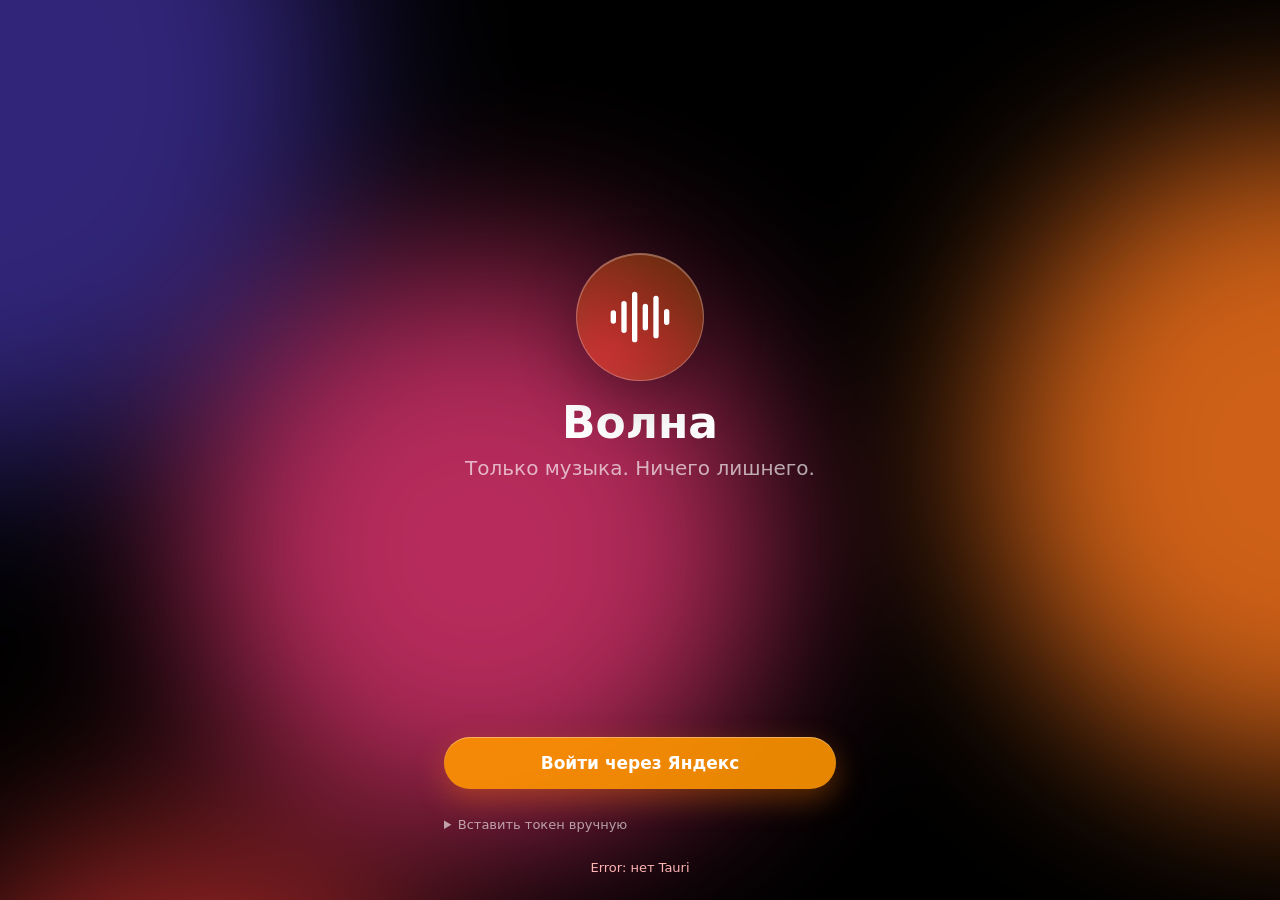
==== ui/index.html @ 3034c4b0 "feat: wave settings with drums and activity waves Port of WaveSettingsView: the smoke visualizer glo" ====
<!doctype html>
<html lang="ru">
<head>
  <meta charset="utf-8" />
  <meta name="viewport" content="width=device-width, initial-scale=1" />
  <title>Волна</title>
  <link rel="stylesheet" href="css/app.css" />
</head>
<body>
  <script src="visualizer.js"></script>
  <script src="js/core.js"></script>
  <script src="js/player.js"></script>
  <script src="js/components.js"></script>
  <script src="js/nowplaying.js"></script>
  <script src="js/wave.js"></script>
  <script src="js/library.js"></script>
  <script src="js/feed.js"></script>
  <script src="js/wavesettings.js"></script>
  <script src="js/search.js"></script>
  <script src="js/app.js"></script>
</body>
</html>
---- ui/css/app.css ----
/* Волна: terminal look, one acid accent (or the cover's colour), Dela Gothic One for display. */

@font-face {
  font-family: "Dela Gothic One";
  src: url("../fonts/DelaGothicOne-Regular.ttf") format("truetype");
  font-display: block;
}

/* Registered so the accent fades between covers instead of jumping. */
@property --acid {
  syntax: "<color>";
  inherits: true;
  initial-value: rgb(198, 255, 0);
}

:root {
  --ink: #050506;
  --acid: rgb(198, 255, 0);
  --acid-rgb: 198, 255, 0;
  --acid-glow: rgba(var(--acid-rgb), 0.45);
  --bad: rgb(255, 115, 115);
  --fg: #fff;
  --dim: rgba(255, 255, 255, 0.55);
  --faint: rgba(255, 255, 255, 0.35);
  --line: rgba(255, 255, 255, 0.08);
  --mono: ui-monospace, "Cascadia Mono", "Cascadia Code", Consolas, monospace;
  --sans: "Segoe UI Variable Text", "Segoe UI", system-ui, sans-serif;
  --display: "Dela Gothic One", var(--sans);
  --sheet-radius: 28px;
  transition: --acid 0.6s ease-in-out;
  color-scheme: dark;
}

* { box-sizing: border-box; -webkit-tap-highlight-color: transparent; }

html, body {
  margin: 0;
  height: 100%;
  overflow: hidden;
  background: var(--ink);
  color: var(--fg);
  font-family: var(--sans);
  -webkit-font-smoothing: antialiased;
  user-select: none;
}

button {
  font: inherit;
  color: inherit;
  background: none;
  border: 0;
  padding: 0;
  cursor: pointer;
}
button:disabled { cursor: default; }
button:focus-visible, input:focus-visible { outline: 2px solid var(--acid); outline-offset: 2px; }
input { font: inherit; color: inherit; }

/* Like on the phone: content scrolls without a visible bar. */
.page-scroll, .np-scroll, .sheet-body { scrollbar-width: none; }
.page-scroll::-webkit-scrollbar, .np-scroll::-webkit-scrollbar, .sheet-body::-webkit-scrollbar { display: none; }
::-webkit-scrollbar { width: 8px; height: 8px; }
::-webkit-scrollbar-thumb { background: rgba(255, 255, 255, 0.12); border-radius: 4px; }
::-webkit-scrollbar-track { background: transparent; }

.icon { display: inline-flex; width: 1.15em; height: 1.15em; flex: none; }
.icon svg { width: 100%; height: 100%; }
.glyph { display: inline-flex; line-height: 0; }
.acid { color: var(--acid); }
.bad { color: var(--bad); }
.dim { color: var(--dim); }
[hidden] { display: none !important; }

/* Liquid-glass floating chrome: tab bar, mini player, toolbar buttons, menus. */
.glass {
  background: rgba(28, 28, 32, 0.62);
  backdrop-filter: blur(24px) saturate(170%);
  -webkit-backdrop-filter: blur(24px) saturate(170%);
  border: 1px solid rgba(255, 255, 255, 0.12);
  box-shadow: 0 12px 40px rgba(0, 0, 0, 0.45), inset 0 1px 0 rgba(255, 255, 255, 0.1);
}

/* ---------- covers ---------- */
.cover {
  position: relative;
  aspect-ratio: 1;
  background: rgba(255, 255, 255, 0.06);
  border-radius: 3px;
  overflow: hidden;
  flex: none;
}
.cover img {
  position: absolute;
  inset: 0;
  width: 100%;
  height: 100%;
  object-fit: cover;
  opacity: 0;
  transition: opacity 0.3s ease;
}
.cover.loaded img { opacity: 1; }
.cover-ph {
  position: absolute;
  inset: 0;
  display: grid;
  place-items: center;
  font: 700 11px var(--mono);
  color: rgba(255, 255, 255, 0.3);
}
.cover.round { border-radius: 50%; }

.spinner {
  width: 22px;
  height: 22px;
  border-radius: 50%;
  border: 2.5px solid rgba(255, 255, 255, 0.2);
  border-top-color: var(--acid);
  animation: spin 0.8s linear infinite;
  display: inline-block;
}
.spinner.dark { border-color: rgba(5, 5, 6, 0.25); border-top-color: var(--ink); }
.spinner.small { width: 14px; height: 14px; border-width: 2px; }
@keyframes spin { to { transform: rotate(360deg); } }
.loading { display: grid; place-items: center; padding: 60px 0; }

.spectrum {
  font: 700 13px var(--mono);
  color: var(--acid);
  letter-spacing: 1.5px;
  white-space: pre;
}

/* ---------- root, tabs, pages ---------- */
.root {
  position: fixed;
  inset: 0;
  overflow: hidden;
  transform-origin: 50% 0;
  transition: transform var(--sheet-ms) var(--sheet), filter var(--sheet-ms) var(--sheet), border-radius var(--sheet-ms) var(--sheet);
}
.tab {
  position: absolute;
  inset: 0;
  visibility: hidden;
  opacity: 0;
  transition: opacity 0.18s ease, visibility 0s 0.18s;
}
.tab.on { visibility: visible; opacity: 1; transition: opacity 0.18s ease; }
.stack { position: absolute; inset: 0; overflow: hidden; }

.page {
  position: absolute;
  inset: 0;
  background: var(--ink);
  transition: transform var(--sheet-ms) var(--sheet), filter var(--sheet-ms) var(--sheet);
  will-change: transform;
}
.page.entering { transform: translateX(100%); }
.page.behind { transform: translateX(-28%); filter: brightness(0.55); }
.page-scroll { position: absolute; inset: 0; overflow-y: auto; overflow-x: hidden; }
.page-bar {
  position: absolute;
  top: 0;
  left: 0;
  right: 0;
  height: 56px;
  display: flex;
  align-items: center;
  padding: 0 16px;
  z-index: 3;
  transition: background 0.25s ease, backdrop-filter 0.25s ease;
}
.page.scrolled .page-bar {
  background: rgba(5, 5, 6, 0.72);
  backdrop-filter: blur(20px);
  border-bottom: 1px solid var(--line);
}
.page-bar-title {
  position: absolute;
  left: 50%;
  transform: translateX(-50%);
  font: 600 15px var(--sans);
  opacity: 0;
  transition: opacity 0.25s ease;
  max-width: 50%;
  overflow: hidden;
  text-overflow: ellipsis;
  white-space: nowrap;
}
.page.scrolled .page-bar-title { opacity: 1; }
.back {
  display: inline-flex;
  align-items: center;
  gap: 2px;
  color: var(--acid);
  font: 500 16px var(--sans);
  height: 40px;
  padding: 0 8px 0 2px;
  border-radius: 999px;
}
.back .icon { width: 22px; height: 22px; }
.page-bar ~ .page-scroll .content, .page-scroll:has(+ .page-bar) .content { padding-top: 64px; }

.content {
  max-width: 820px;
  margin: 0 auto;
  padding: 28px 28px 190px;
}

/* ---------- dock: mini player above the tab bar ---------- */
.dock {
  position: fixed;
  left: 0;
  right: 0;
  bottom: 18px;
  display: flex;
  flex-direction: column;
  align-items: center;
  gap: 10px;
  pointer-events: none;
  z-index: 20;
  transition: transform var(--sheet-ms) var(--sheet), filter var(--sheet-ms) var(--sheet);
}
.dock > * { pointer-events: auto; }
.tabbar-row { display: flex; align-items: center; gap: 12px; }
.tabbar {
  position: relative;
  display: flex;
  height: 62px;
  padding: 5px;
  border-radius: 999px;
}
.tab-pill {
  position: absolute;
  top: 5px;
  left: 0;
  height: 50px;
  border-radius: 999px;
  background: rgba(255, 255, 255, 0.12);
  transition: transform var(--spring-ms) var(--spring), width var(--spring-ms) var(--spring), opacity 0.2s ease;
}
.tab-pill.gone { opacity: 0; }
.tab-btn {
  position: relative;
  min-width: 104px;
  height: 50px;
  padding: 0 18px;
  border-radius: 999px;
  display: flex;
  flex-direction: column;
  align-items: center;
  justify-content: center;
  gap: 2px;
  font: 600 10.5px var(--sans);
  color: rgba(255, 255, 255, 0.85);
  transition: color 0.2s ease, transform var(--snappy-ms) var(--snappy);
}
.tab-btn .icon { width: 22px; height: 22px; }
.tab-btn.on { color: var(--acid); }
.tab-btn:active, .search-tab:active { transform: scale(0.94); }
.search-tab {
  width: 62px;
  height: 62px;
  border-radius: 50%;
  display: grid;
  place-items: center;
  color: rgba(255, 255, 255, 0.85);
  transition: color 0.2s ease, transform var(--snappy-ms) var(--snappy);
}
.search-tab .icon { width: 22px; height: 22px; }
.search-tab.on { color: var(--acid); }

.accessory {
  width: min(560px, calc(100vw - 32px));
  height: 54px;
  border-radius: 999px;
  overflow: hidden;
  opacity: 0;
  transform: translateY(16px) scale(0.96);
  pointer-events: none;
  transition: opacity 0.25s ease, transform var(--spring-ms) var(--spring);
}
.dock.with-mini .accessory { opacity: 1; transform: none; pointer-events: auto; }

.mini {
  height: 100%;
  display: flex;
  align-items: center;
  gap: 10px;
  padding: 0 10px 0 12px;
  cursor: pointer;
}
.mini-cover .cover { width: 34px; height: 34px; border-radius: 6px; }
.mini-text { flex: 1; min-width: 0; }
.mini-title { font: 700 13px var(--mono); white-space: nowrap; overflow: hidden; text-overflow: ellipsis; }
.mini-artist { font: 11px var(--mono); color: var(--dim); white-space: nowrap; overflow: hidden; text-overflow: ellipsis; }
.mini-btn {
  width: 36px;
  height: 36px;
  display: grid;
  place-items: center;
  border-radius: 50%;
  transition: background 0.2s ease, transform var(--snappy-ms) var(--snappy);
}
.mini-btn:hover { background: rgba(255, 255, 255, 0.1); }
.mini-btn:active { transform: scale(0.88); }

/* ---------- sheets ---------- */
body.has-sheet .root, body.has-sheet .dock {
  transform: scale(0.94);
  filter: brightness(0.6);
}
body.has-sheet .root { border-radius: 18px; }
.sheet-backdrop {
  position: fixed;
  inset: 0;
  background: rgba(0, 0, 0, 0);
  z-index: 30;
  transition: background 0.35s ease;
}
.sheet-backdrop.on { background: rgba(0, 0, 0, 0.45); }
.sheet-panel {
  position: fixed;
  top: 14px;
  bottom: 0;
  left: 0;
  right: 0;
  margin: 0 auto;
  width: min(680px, 100vw);
  background: var(--ink);
  border-radius: var(--sheet-radius) var(--sheet-radius) 0 0;
  border: 1px solid rgba(255, 255, 255, 0.08);
  border-bottom: 0;
  box-shadow: 0 -20px 60px rgba(0, 0, 0, 0.6);
  z-index: 31;
  display: flex;
  flex-direction: column;
  overflow: hidden;
  transform-origin: top left;
}
.sheet-panel.half { top: 38vh; }
.sheet-panel.player-sheet { width: min(640px, 100vw); }
.sheet-grab {
  height: 24px;
  flex: none;
  display: grid;
  place-items: center;
  cursor: grab;
  position: relative;
  z-index: 4;
  touch-action: none;
}
.sheet-handle { width: 40px; height: 5px; border-radius: 3px; background: rgba(255, 255, 255, 0.3); }
.sheet-body { flex: 1; min-height: 0; overflow-y: auto; position: relative; }
.player-sheet .sheet-grab { position: absolute; top: 0; left: 0; right: 0; height: 30px; }
.player-sheet .sheet-body { overflow: hidden; }
.sheet-page { padding: 4px 24px 60px; }
.sheet-title { font: 600 17px var(--sans); text-align: center; margin: 2px 0 14px; }
.sheet-close {
  display: inline-flex;
  align-items: center;
  gap: 6px;
  height: 36px;
  padding: 0 14px 0 10px;
  border-radius: 999px;
  font: 500 14px var(--sans);
  background: rgba(255, 255, 255, 0.08);
  margin-bottom: 8px;
}
.sheet-close .icon { width: 16px; height: 16px; }
.sheet-page .content { padding: 8px 0 40px; }

/* ---------- menus, toast, alert ---------- */
.menu-layer { position: fixed; inset: 0; z-index: 60; }
.menu {
  position: absolute;
  min-width: 250px;
  max-width: 320px;
  padding: 6px;
  border-radius: 16px;
  background: rgba(30, 30, 34, 0.78);
  backdrop-filter: blur(30px) saturate(180%);
  border: 1px solid rgba(255, 255, 255, 0.12);
  box-shadow: 0 20px 60px rgba(0, 0, 0, 0.55);
  opacity: 0;
  transform: scale(0.88);
  transition: opacity 0.16s ease, transform var(--spring-ms) var(--spring);
}
.menu-layer.on .menu { opacity: 1; transform: none; }
.menu-item {
  width: 100%;
  min-height: 38px;
  padding: 0 12px;
  border-radius: 9px;
  display: flex;
  align-items: center;
  justify-content: space-between;
  gap: 16px;
  font: 14px var(--sans);
  text-align: left;
}
.menu-item:hover { background: rgba(255, 255, 255, 0.1); }
.menu-item .icon { width: 17px; height: 17px; opacity: 0.85; }
.menu-item.destructive { color: var(--bad); }
.menu-label { white-space: nowrap; overflow: hidden; text-overflow: ellipsis; }
.menu-sep { height: 1px; background: rgba(255, 255, 255, 0.1); margin: 5px 8px; }
.menu-header { font: 11px var(--mono); color: var(--dim); padding: 6px 12px 4px; }

.toast {
  position: fixed;
  top: 24px;
  left: 50%;
  transform: translate(-50%, -12px);
  z-index: 70;
  font: 700 12px var(--mono);
  color: var(--acid);
  background: rgba(0, 0, 0, 0.85);
  border: 1px solid var(--acid);
  border-radius: 6px;
  padding: 6px 10px;
  opacity: 0;
  pointer-events: none;
  transition: opacity 0.2s ease, transform var(--snappy-ms) var(--snappy);
}
.toast.on { opacity: 1; transform: translate(-50%, 0); }

.alert-layer {
  position: fixed;
  inset: 0;
  z-index: 80;
  display: grid;
  place-items: center;
  background: rgba(0, 0, 0, 0);
  transition: background 0.2s ease;
}
.alert-layer.on { background: rgba(0, 0, 0, 0.4); }
.alert {
  width: 290px;
  border-radius: 22px;
  padding: 20px 18px 10px;
  text-align: center;
  transform: scale(1.12);
  opacity: 0;
  transition: transform var(--spring-ms) var(--spring), opacity 0.2s ease;
}
.alert-layer.on .alert { transform: none; opacity: 1; }
.alert-title { font: 600 17px var(--sans); margin-bottom: 6px; }
.alert-text { font: 13px var(--sans); color: rgba(255, 255, 255, 0.8); margin-bottom: 14px; }
.alert-ok { width: 100%; height: 44px; border-top: 1px solid rgba(255, 255, 255, 0.12); color: var(--acid); font-weight: 600; }

.error-banner { display: grid; place-items: center; gap: 8px; padding: 50px 0; text-align: center; }
.eb-title { font: 600 17px var(--sans); }
.eb-text { font: 13px var(--sans); color: var(--dim); max-width: 380px; }

/* ---------- terminal styling ---------- */
.t-label { font: 700 12px var(--mono); color: var(--acid); margin: 26px 0 10px; }
.t-header { margin: 8px 0 16px; }
.t-caption { font: 500 11px var(--mono); color: rgba(255, 255, 255, 0.5); margin-bottom: 6px; }
.t-title { font: 34px var(--display); line-height: 1.12; }
.t-actions { display: flex; gap: 10px; margin: 16px 0 10px; }
.btn-acid, .btn-outline {
  flex: 1;
  min-height: 46px;
  border-radius: 999px;
  display: inline-flex;
  align-items: center;
  justify-content: center;
  gap: 8px;
  font: 700 13px var(--mono);
  transition: transform var(--snappy-ms) var(--snappy), background 0.2s ease;
}
.btn-acid { background: var(--acid); color: var(--ink); }
.btn-outline { border: 1px solid rgba(255, 255, 255, 0.35); color: #fff; }
.btn-outline:hover { background: rgba(255, 255, 255, 0.06); }
.btn-acid:active, .btn-outline:active { transform: scale(0.97); }
.btn-outline .icon, .btn-acid .icon { width: 16px; height: 16px; }
.error-banner .btn-outline { flex: none; padding: 0 22px; min-height: 40px; }

.c-header { margin: 8px 0 14px; }
.c-top { display: flex; align-items: flex-end; gap: 14px; }
.c-cover { width: 128px; }
.c-text { min-width: 0; display: grid; gap: 6px; }
.c-kind { font: 500 11px var(--mono); color: var(--acid); }
.c-title { font: 24px var(--display); line-height: 1.15; overflow-wrap: anywhere; }
.c-sub { font: 12px var(--mono); color: var(--dim); }

/* ---------- track rows ---------- */
.track-list { display: flex; flex-direction: column; }
.track-row {
  display: grid;
  grid-template-columns: auto 1fr auto 28px;
  align-items: center;
  gap: 12px;
  padding: 7px 6px;
  border-bottom: 1px solid var(--line);
  border-radius: 6px;
  cursor: default;
  transition: background 0.15s ease;
}
.track-row:hover { background: rgba(255, 255, 255, 0.04); }
.track-row:active { background: rgba(255, 255, 255, 0.07); }
.track-row.unavailable { opacity: 0.35; }
.tr-num { position: relative; width: 28px; font: 700 13px var(--mono); color: rgba(255, 255, 255, 0.4); }
.tr-cover { width: 46px; }
.tr-num .tr-playing, .tr-cover .tr-playing {
  position: absolute;
  inset: 0;
  display: grid;
  place-items: center;
  background: var(--ink);
  font-size: 12px;
  letter-spacing: 1px;
}
.tr-cover .tr-playing { background: rgba(0, 0, 0, 0.6); }
.tr-text { min-width: 0; }
.tr-title { font: 600 16px var(--sans); white-space: nowrap; overflow: hidden; text-overflow: ellipsis; }
.track-row.current .tr-title { color: var(--acid); }
.tr-artist { font: 12px var(--mono); color: var(--dim); white-space: nowrap; overflow: hidden; text-overflow: ellipsis; margin-top: 3px; }
.tr-time { font: 11px var(--mono); color: var(--faint); }
.tr-more { width: 28px; height: 28px; display: grid; place-items: center; border-radius: 50%; color: var(--dim); opacity: 0; transition: opacity 0.15s ease; }
.track-row:hover .tr-more, .tr-more:focus-visible { opacity: 1; }
.tr-more:hover { background: rgba(255, 255, 255, 0.1); color: #fff; }

/* ---------- Wave screen ---------- */
.wave-page { background: var(--ink); overflow: hidden; }
.viz {
  position: absolute;
  inset: 0;
  width: 100%;
  height: 100%;
  display: block;
  opacity: 0;
  transition: opacity 0.25s ease;
}
.viz.on { opacity: 1; }
/* Soft scrim under the text column so labels read over the brightest glyphs. */
.wave-scrim {
  position: absolute;
  inset: 0;
  background: radial-gradient(280px 280px at 50% 58%, rgba(0, 0, 0, 0.62), rgba(0, 0, 0, 0));
  pointer-events: none;
}
.wave-scroll { position: absolute; inset: 0; overflow-y: auto; overflow-x: hidden; scrollbar-width: none; }
.wave-scroll::-webkit-scrollbar { display: none; }
.wave-hero { position: relative; height: 100%; display: flex; flex-direction: column; align-items: center; }
.scrim, .wave-scrim { transition: opacity 0.2s linear; }
.scroll-hint {
  position: absolute;
  bottom: 94px;
  left: 50%;
  transform: translateX(-50%);
  display: grid;
  justify-items: center;
  gap: 1px;
  padding: 6px 10px 3px;
  border-radius: 6px;
  background: rgba(0, 0, 0, 0.6);
  color: rgba(255, 255, 255, 0.7);
  font: 700 11px var(--mono);
  z-index: 3;
}
.scroll-hint .icon { width: 22px; height: 14px; animation: nudge 3.5s ease-in-out infinite; }
@keyframes nudge { 0%, 80%, 100% { transform: none; } 88% { transform: translateY(4px); } 94% { transform: translateY(-1px); } }
/* Solid black under the feed with a fade just above, so the visualizer melts into it. */
.feed-host {
  position: relative;
  background: var(--ink);
  opacity: 0;
  transform: translateY(40px);
  transition: opacity var(--spring-ms) var(--spring), transform var(--spring-ms) var(--spring);
}
.feed-host::before {
  content: "";
  position: absolute;
  left: 0;
  right: 0;
  top: -140px;
  height: 140px;
  background: linear-gradient(transparent, var(--ink));
  pointer-events: none;
}
.feed-host.shown { opacity: 1; transform: none; }
.viz.offscreen { opacity: 0; }

.feed { max-width: 820px; margin: 0 auto; padding: 28px 8px 150px; display: grid; gap: 34px; }
.feed-head { display: flex; align-items: center; justify-content: space-between; padding: 0 20px; }
.feed-kicker { font: 500 12px var(--mono); color: rgba(255, 255, 255, 0.55); }
.capsule-outline {
  height: 34px;
  padding: 0 12px;
  border-radius: 999px;
  display: inline-flex;
  align-items: center;
  gap: 6px;
  font: 700 12px var(--mono);
  color: var(--acid);
  border: 1px solid rgba(var(--acid-rgb), 0.6);
}
.capsule-outline .icon { width: 14px; height: 14px; }
.capsule-outline:disabled { opacity: 0.7; }
.spinning { animation: spin 0.8s linear infinite; }
.feed-body { display: grid; gap: 34px; }
.feed-section { display: grid; gap: 12px; }
.feed-section-head { display: flex; align-items: center; justify-content: space-between; padding: 0 20px; }
.feed-open { display: inline-flex; align-items: center; gap: 6px; transition: opacity 0.2s ease; }
.feed-open .t-label { margin: 0; }
.feed-open .icon { width: 11px; height: 11px; color: rgba(var(--acid-rgb), 0.8); }
.fold { width: 36px; height: 28px; display: grid; place-items: center; color: rgba(255, 255, 255, 0.5); }
.fold .icon { width: 14px; height: 14px; transition: transform var(--snappy-ms) var(--snappy); }
.feed-section[data-collapsed] .fold .icon { transform: rotate(-90deg); }
.feed-section[data-collapsed] .feed-open { opacity: 0.5; }
.feed-section[data-collapsed] > :last-child { display: none; }
.feed-shelf { padding: 0 20px 6px; scroll-padding: 0 20px; }
.feed-tracks { padding: 0 20px; }
.feed-empty { font: 12px var(--mono); color: rgba(255, 255, 255, 0.5); padding: 0 20px; }
.feed-pl { width: 156px; flex: none; display: grid; gap: 8px; text-align: left; scroll-snap-align: start; transition: transform var(--snappy-ms) var(--snappy); }
.feed-pl:active { transform: scale(0.96); }
/* Monochrome in the accent colour: greys, lifted a bit, then multiplied by the accent. */
.tinted { position: relative; width: 156px; }
.tinted .cover img { filter: grayscale(1) contrast(1.15) brightness(1.08); }
.tinted .cover::after { content: ""; position: absolute; inset: 0; background: var(--acid); mix-blend-mode: multiply; }
.feed-badge {
  position: absolute;
  left: 6px;
  bottom: 6px;
  z-index: 2;
  font: 700 10px var(--mono);
  color: var(--acid);
  background: rgba(0, 0, 0, 0.75);
  padding: 3px 6px;
}
.feed-pl-title {
  font: 15px var(--display);
  line-height: 1.2;
  overflow: hidden;
  display: -webkit-box;
  -webkit-line-clamp: 2;
  -webkit-box-orient: vertical;
}
.card-grid { display: grid; grid-template-columns: repeat(auto-fill, minmax(140px, 1fr)); gap: 20px 14px; margin-top: 8px; }
.card-grid .album-card, .card-grid .artist-card, .card-grid .feed-pl { width: auto; }
.card-grid .tinted { width: 100%; }
.more-line { min-height: 24px; text-align: center; font: 12px var(--mono); color: var(--acid); padding: 14px 0; }
.wave-toolbar {
  position: absolute;
  top: 14px;
  left: 20px;
  right: 20px;
  display: flex;
  justify-content: space-between;
  z-index: 3;
}
.wave-toolbar-left, .wave-toolbar-right { display: flex; gap: 8px; }
.glass-pill {
  height: 40px;
  padding: 0 14px;
  border-radius: 999px;
  display: inline-flex;
  align-items: center;
  gap: 7px;
  font: 800 13px var(--mono);
  background: rgba(28, 28, 32, 0.62);
  backdrop-filter: blur(24px) saturate(170%);
  border: 1px solid rgba(255, 255, 255, 0.12);
  transition: color 0.2s ease, transform var(--snappy-ms) var(--snappy);
}
.glass-pill .icon { width: 15px; height: 15px; }
.glass-pill.on { color: var(--acid); }
.glass-round {
  width: 40px;
  height: 40px;
  border-radius: 50%;
  display: grid;
  place-items: center;
  background: rgba(28, 28, 32, 0.62);
  backdrop-filter: blur(24px) saturate(170%);
  border: 1px solid rgba(255, 255, 255, 0.12);
  transition: transform var(--snappy-ms) var(--snappy);
}
.glass-round .icon { width: 18px; height: 18px; }
.glass-pill:active, .glass-round:active { transform: scale(0.94); }
.island {
  position: absolute;
  top: 17px;
  height: 34px;
  padding: 0 18px;
  border-radius: 999px;
  background: rgb(56, 56, 56);
  font: 15px var(--display);
  color: rgba(255, 255, 255, 0.9);
  display: grid;
  place-items: center;
  pointer-events: none;
}
.hud {
  position: absolute;
  top: 70px;
  left: 20px;
  z-index: 4;
  max-width: min(360px, calc(100% - 40px));
  display: grid;
  gap: 4px;
  text-align: left;
  font: 500 11px var(--mono);
  color: rgba(255, 255, 255, 0.85);
  background: rgba(0, 0, 0, 0.78);
  border-radius: 6px;
  padding: 7px 10px;
}
.hud > div, .hud-log > div { white-space: nowrap; overflow: hidden; text-overflow: ellipsis; }
.hud-log, .hud-readout { display: grid; gap: 4px; }
.wave-center {
  width: min(560px, calc(100% - 40px));
  flex: 1;
  display: flex;
  flex-direction: column;
  align-items: center;
  justify-content: center;
  gap: 14px;
  padding: 92px 0 150px;
  z-index: 2;
}
.wave-center > * { flex: none; }
.wave-headline {
  width: 100%;
  min-height: 56px;
  font: 50px var(--display);
  line-height: 1.05;
  text-align: center;
  color: #fff;
  text-shadow: 0 0 18px rgba(0, 0, 0, 0.5);
  display: block;
  max-height: 2.1em;
  overflow: hidden;
  overflow-wrap: anywhere;
  flex: none;
}
.wave-headline.long { font-size: 36px !important; }
.wave-page:not(.has-track) .wave-deck,
.wave-page:not(.has-track) .track-bar,
.wave-page:not(.has-track) .ring { display: none; }
.wave-deck { width: 100%; }

.deck { position: relative; width: 100%; display: flex; justify-content: center; touch-action: pan-y; cursor: grab; }
.deck:active { cursor: grabbing; }
.deck-stage { position: relative; width: 100%; aspect-ratio: 1; }
.deck-card { position: absolute; inset: 0; will-change: transform; transform-origin: 50% 100%; }
.deck-cover {
  width: 100%;
  height: 100%;
  border-radius: 8px;
  box-shadow: 0 24px 60px rgba(0, 0, 0, 0.6);
  transition: transform var(--bouncy-ms) var(--bouncy);
}
.deck.paused .deck-card:last-child .deck-cover { transform: scale(0.9); }
.deck-label {
  position: absolute;
  top: 10px;
  left: 10px;
  font: 700 11px var(--mono);
  color: var(--acid);
  background: rgba(0, 0, 0, 0.7);
  padding: 4px 8px;
  border-radius: 4px;
}

.track-bar { width: 100%; display: flex; align-items: center; gap: 8px; }
.round-btn {
  width: 50px;
  height: 50px;
  flex: none;
  border-radius: 50%;
  display: grid;
  place-items: center;
  background: rgba(0, 0, 0, 0.35);
  backdrop-filter: blur(14px);
  border: 1px solid rgba(255, 255, 255, 0.18);
  transition: transform var(--snappy-ms) var(--snappy), color 0.2s ease;
}
.round-btn .icon { width: 19px; height: 19px; }
.round-btn.liked { color: var(--acid); }
.round-btn:active { transform: scale(0.9); }
.scrub-pill {
  position: relative;
  flex: 1;
  min-width: 0;
  height: 50px;
  border-radius: 999px;
  overflow: hidden;
  background: rgba(0, 0, 0, 0.45);
  border: 1px solid rgba(255, 255, 255, 0.15);
  cursor: pointer;
  touch-action: none;
  transition: border-color 0.2s ease;
}
.pill-fill {
  position: absolute;
  inset: 0;
  transform-origin: left;
  transform: scaleX(0);
  background: rgba(var(--acid-rgb), 0.16);
}
.pill-label {
  position: absolute;
  inset: 0;
  padding: 0 18px;
  display: flex;
  align-items: center;
  justify-content: center;
  font: 700 16px var(--sans);
  white-space: nowrap;
  overflow: hidden;
  text-overflow: ellipsis;
}
.scrub-pill.scrubbing { border-color: var(--acid); }
.scrub-pill.scrubbing .pill-fill { background: rgba(var(--acid-rgb), 0.32); }
.scrub-pill.scrubbing .pill-label { font: 700 15px var(--mono); color: var(--acid); font-variant-numeric: tabular-nums; }

.transport { display: flex; align-items: center; gap: 26px; }
.ring {
  width: 62px;
  height: 62px;
  border-radius: 50%;
  display: grid;
  place-items: center;
  color: #fff;
  background: rgba(0, 0, 0, 0.35);
  backdrop-filter: blur(14px);
  border: 1px solid rgba(255, 255, 255, 0.18);
  transition: transform var(--snappy-ms) var(--snappy), opacity 0.2s ease;
}
.ring.big { width: 60px; height: 60px; }
.ring:disabled { opacity: 0.4; }
.ring:not(:disabled):active { transform: scale(0.9); }
.play-pulse {
  width: 96px;
  height: 96px;
  border-radius: 50%;
  display: grid;
  place-items: center;
  background: var(--acid);
  color: var(--ink);
  box-shadow: 0 0 20px var(--acid-glow);
  transition: transform var(--snappy-ms) var(--snappy);
}
.play-pulse:not(.playing) .glyph { transform: translateX(3px); }
.play-pulse:active { transform: scale(0.93); }
.capsule-acid {
  height: 34px;
  padding: 0 12px;
  border-radius: 999px;
  display: inline-flex;
  align-items: center;
  gap: 6px;
  font: 700 12px var(--mono);
  color: var(--acid);
  background: rgba(0, 0, 0, 0.6);
  border: 1px solid rgba(var(--acid-rgb), 0.6);
}
.capsule-acid .icon { width: 14px; height: 14px; }
.chips { display: flex; gap: 6px; flex-wrap: wrap; justify-content: center; }
.chip {
  height: 32px;
  padding: 0 10px;
  border-radius: 999px;
  font: 500 11px var(--mono);
  background: rgba(0, 0, 0, 0.8);
  border: 1px solid rgba(255, 255, 255, 0.25);
  transition: color 0.2s ease, border-color 0.2s ease, transform var(--snappy-ms) var(--snappy);
}
.chip.on { color: var(--acid); border-color: var(--acid); font-weight: 700; }
.chip:active { transform: scale(0.95); }
.wave-toast {
  position: absolute;
  top: 66px;
  left: 50%;
  transform: translate(-50%, -8px);
  z-index: 5;
  font: 700 12px var(--mono);
  color: var(--acid);
  background: rgba(0, 0, 0, 0.85);
  border: 1px solid var(--acid);
  border-radius: 6px;
  padding: 6px 10px;
  opacity: 0;
  pointer-events: none;
  transition: opacity 0.15s ease-out, transform var(--snappy-ms) var(--snappy);
}
.wave-toast.on { opacity: 1; transform: translate(-50%, 0); }

/* ---------- full player ---------- */
.np { position: relative; height: 100%; }
.np-backdrop { position: absolute; inset: 0; overflow: hidden; pointer-events: none; }
.ascii-art {
  position: absolute;
  inset: 0;
  margin: 0;
  font: 700 calc(min(640px, 100vw) / 46 / 0.6) / 1.2 var(--mono);
  color: rgba(255, 255, 255, 0.2);
  white-space: pre;
  overflow: hidden;
  transition: color 0.4s ease;
}
.np.lyrics-on .ascii-art { color: rgba(255, 255, 255, 0.08); }
.np-fade { position: absolute; inset: 0; background: linear-gradient(transparent 50%, rgba(5, 5, 6, 0.9)); }
.np-scroll { position: absolute; inset: 0; overflow-y: auto; overflow-x: hidden; }
.np-page {
  height: calc(100vh - 14px);
  display: flex;
  flex-direction: column;
  gap: 22px;
  padding: 34px 24px 34px;
}
.np-hud { display: flex; align-items: center; gap: 8px; font: 500 11px var(--mono); color: rgba(255, 255, 255, 0.6); flex: none; }
.np-hud-space { flex: 1; }
.np-deck { flex: 1; min-height: 0; display: flex; align-items: center; justify-content: center; padding: 0 8px; }
.np-deck .deck { height: 100%; max-height: 520px; align-items: center; }
.np-deck .deck-stage { width: auto; height: 100%; max-width: 100%; }
.np-lyrics-head { display: none; align-items: center; gap: 14px; flex: none; }
.np-small-cover { width: 60px; flex: none; }
.np.lyrics-on .np-lyrics-head { display: flex; }
.np.lyrics-on .np-deck { display: none; }
.np-lyrics-head .np-title-row { flex: 1; min-width: 0; }
.np-title-row { display: flex; align-items: center; gap: 12px; flex: none; }
.np-title-text { flex: 1; min-width: 0; display: grid; gap: 6px; text-align: left; }
.np-title { font: 26px var(--display); text-align: left; white-space: nowrap; overflow: hidden; text-overflow: ellipsis; }
.np-artist { font: 14px var(--mono); color: rgba(255, 255, 255, 0.6); text-align: left; white-space: nowrap; overflow: hidden; text-overflow: ellipsis; }
.np-artist:hover, .np-title:hover { text-decoration: underline; text-decoration-color: rgba(255, 255, 255, 0.3); }
.np-like {
  width: 48px;
  height: 48px;
  display: grid;
  place-items: center;
  color: rgba(255, 255, 255, 0.8);
  transition: transform var(--bouncy-ms) var(--bouncy), color 0.2s ease;
}
.np-like svg { width: 26px; height: 26px; }
.np-like.liked { color: var(--acid); }
.np-like:active { transform: scale(0.85); }

.lyrics {
  display: none;
  flex: 1;
  min-height: 0;
  position: relative;
  -webkit-mask-image: linear-gradient(transparent, #000 10%, #000 85%, transparent);
  mask-image: linear-gradient(transparent, #000 10%, #000 85%, transparent);
}
.np.lyrics-on .lyrics { display: block; }
.lyrics-scroll { position: absolute; inset: 0; overflow-y: auto; scrollbar-width: none; }
.lyrics-scroll::-webkit-scrollbar { display: none; }
.lyrics-column { display: flex; flex-direction: column; gap: 26px; padding: 120px 0; }
.lyric {
  text-align: left;
  font: 700 30px/1.25 var(--sans);
  color: rgba(255, 255, 255, 0.3);
  transform: scale(0.94);
  transform-origin: left center;
  transition: transform var(--bouncy-ms) var(--bouncy), filter 0.4s ease, color 0.3s ease;
}
.lyric.past { color: rgba(255, 255, 255, 0.45); }
.lyric.active { color: #fff; transform: none; text-shadow: 0 0 8px rgba(255, 255, 255, 0.25); }
.lyric:hover { color: rgba(255, 255, 255, 0.6); }
.lyrics-plain { font: 600 20px/1.6 var(--sans); white-space: pre-line; }
.lyrics-credit { font: 12px var(--sans); color: rgba(255, 255, 255, 0.45); }
.lyrics-none { height: 100%; display: grid; place-content: center; justify-items: center; gap: 10px; color: rgba(255, 255, 255, 0.7); padding-top: 30%; }
.lyrics-none .icon { width: 40px; height: 40px; }
.break-dots { display: none; gap: 10px; padding: 8px 0; }
.break-dots.on, .break-dots.active { display: flex; }
.break-dots i {
  width: 12px;
  height: 12px;
  border-radius: 50%;
  background: rgba(255, 255, 255, 0.3);
  transform: scale(0.85);
  transition: transform var(--bouncy-ms) var(--bouncy), background 0.3s ease;
}
.break-dots i.lit { background: rgba(255, 255, 255, 0.95); transform: scale(1.15); }

.np-chrome {
  display: flex;
  flex-direction: column;
  gap: 22px;
  flex: none;
  max-height: 400px;
  transition: opacity 0.4s ease, max-height var(--soft-ms) var(--soft);
}
.np-chrome.hidden { opacity: 0; max-height: 0; pointer-events: none; overflow: hidden; }

.scrubber { display: grid; gap: 8px; }
.scrub-line { position: relative; height: 28px; cursor: pointer; touch-action: none; }
.scrub-track, .scrub-fill { position: absolute; left: 0; right: 0; top: 50%; height: 2px; margin-top: -1px; }
.scrub-track { background: rgba(255, 255, 255, 0.15); }
.scrub-fill { background: var(--acid); transform-origin: left; transform: scaleX(0); }
.scrub-marker {
  position: absolute;
  top: 50%;
  width: 3px;
  height: 14px;
  background: var(--acid);
  transform: translate(-50%, -50%);
  transition: height var(--spring-ms) var(--spring);
}
.scrubber.dragging .scrub-marker { height: 22px; }
.scrub-times { display: flex; justify-content: space-between; font: 500 11px var(--mono); color: rgba(255, 255, 255, 0.55); font-variant-numeric: tabular-nums; }

.np-controls { display: flex; align-items: center; justify-content: space-between; }
.np-side {
  width: 40px;
  height: 40px;
  display: grid;
  place-items: center;
  color: rgba(255, 255, 255, 0.6);
  transition: color 0.2s ease, transform var(--snappy-ms) var(--snappy);
}
.np-side svg { width: 19px; height: 19px; }
.np-side .icon { width: 19px; height: 19px; }
.np-side.active { color: var(--acid); }
.np-side.gone { visibility: hidden; }
.np-side:active { transform: scale(0.88); }
.np-play {
  width: 88px;
  height: 88px;
  border-radius: 50%;
  display: grid;
  place-items: center;
  background: var(--acid);
  color: var(--ink);
  box-shadow: 0 0 24px rgba(var(--acid-rgb), 0.35);
  transition: transform var(--snappy-ms) var(--snappy);
}
.np-play.is-paused .glyph { transform: translateX(3px); }
.np-play:active { transform: scale(0.93); }

.np-actions { position: relative; display: grid; gap: 14px; padding: 0 8px 34px; }
.np-action-row { display: flex; justify-content: space-between; }
.np-action {
  min-width: 56px;
  min-height: 48px;
  display: grid;
  justify-items: center;
  gap: 6px;
  color: rgba(255, 255, 255, 0.65);
  font: 500 10px var(--mono);
  transition: color 0.2s ease, transform var(--snappy-ms) var(--snappy);
}
.np-action .icon { width: 21px; height: 21px; }
.np-action.active { color: var(--acid); }
.np-action:active { transform: scale(0.92); }
.np-volume { display: none; align-items: center; gap: 12px; padding: 0 6px; color: rgba(255, 255, 255, 0.6); }
.np-volume.on { display: flex; animation: drop-in var(--spring-ms) var(--spring); }
@keyframes drop-in { from { opacity: 0; transform: translateY(-8px); } }
.volume { flex: 1; accent-color: var(--acid); height: 34px; }
.np-more-hint { position: absolute; bottom: 0; left: 50%; transform: translateX(-50%); color: rgba(255, 255, 255, 0.35); }
.np-more-hint .icon { width: 22px; height: 22px; }
.np.lyrics-on .np-more-hint { opacity: 0; }

.np-panel { padding: 0 24px 40px; position: relative; }
.np.lyrics-on .np-panel { display: none; }
.panel-row {
  width: 100%;
  min-height: 48px;
  display: flex;
  align-items: center;
  gap: 14px;
  border-bottom: 1px solid var(--line);
  font: 500 16px var(--sans);
  text-align: left;
}
.panel-row .icon { width: 18px; height: 18px; color: var(--acid); }
.panel-row.destructive, .panel-row.destructive .icon { color: var(--bad); }
.panel-row:hover { background: rgba(255, 255, 255, 0.03); }
.panel-gap { height: 22px; }
.queue .t-label:first-child { margin-top: 4px; }

/* ---------- Collection ---------- */
.lib-header { display: grid; gap: 6px; margin: 12px 0 30px; }
.lib-kicker { font: 500 11px var(--mono); color: var(--acid); }
.lib-title { font: 46px var(--display); line-height: 1; }
.lib-stats { font: 12px var(--mono); color: rgba(255, 255, 255, 0.5); }
.liked-wall {
  position: relative;
  display: block;
  width: 100%;
  height: 222px;
  border-radius: 8px;
  overflow: hidden;
  border: 1px solid rgba(var(--acid-rgb), 0.45);
  text-align: left;
  transition: transform var(--snappy-ms) var(--snappy);
}
.liked-wall:active { transform: scale(0.99); }
.lw-rows { display: grid; gap: 6px; filter: grayscale(1); opacity: 0.55; padding-top: 3px; }
.drift { height: 66px; overflow: hidden; }
.drift-strip { display: flex; gap: 6px; width: max-content; animation: drift linear infinite; }
.drift-strip .tile { width: 66px; border-radius: 2px; }
@keyframes drift { to { transform: translateX(calc(-1 * var(--w))); } }
.lw-fade { position: absolute; inset: 0; background: linear-gradient(rgba(5, 5, 6, 0.1), rgba(5, 5, 6, 0.95)); }
.lw-bottom { position: absolute; left: 18px; right: 18px; bottom: 18px; display: flex; align-items: flex-end; justify-content: space-between; }
.lw-label { font: 700 12px var(--mono); color: var(--acid); }
.lw-count { font: 60px var(--display); line-height: 1.05; }
.lw-unit { font: 12px var(--mono); color: rgba(255, 255, 255, 0.55); }
.lw-buttons { display: flex; gap: 10px; align-items: center; }
.lw-shuffle {
  width: 50px;
  height: 50px;
  border-radius: 50%;
  display: grid;
  place-items: center;
  background: rgba(0, 0, 0, 0.5);
  border: 1px solid rgba(255, 255, 255, 0.25);
  transition: transform var(--snappy-ms) var(--snappy);
}
.lw-play {
  width: 60px;
  height: 60px;
  border-radius: 50%;
  display: grid;
  place-items: center;
  background: var(--acid);
  color: var(--ink);
  box-shadow: 0 0 14px var(--acid-glow);
  transition: transform var(--snappy-ms) var(--snappy);
}
.lw-play .icon { width: 24px; height: 24px; transform: translateX(2px); }
.lw-shuffle .icon { width: 19px; height: 19px; }
.lw-shuffle:active, .lw-play:active { transform: scale(0.9); }

.pl-grid { display: grid; grid-template-columns: repeat(auto-fill, minmax(168px, 1fr)); gap: 24px 18px; }
.pl-stack { display: grid; gap: 4px; text-align: left; transition: transform var(--snappy-ms) var(--snappy); }
.pl-stack:active { transform: scale(0.97); }
.pl-sheets { position: relative; aspect-ratio: 1; margin-bottom: 14px; }
.pl-sheet {
  position: absolute;
  inset: 0;
  border-radius: 4px;
  border: 1px solid rgba(255, 255, 255, 0.14);
}
.pl-sheet.d1 { left: 7px; right: 7px; transform: translateY(7px); background: rgba(255, 255, 255, 0.08); }
.pl-sheet.d2 { left: 14px; right: 14px; transform: translateY(14px); background: rgba(255, 255, 255, 0.05); }
.pl-cover { position: absolute; inset: 0; border-radius: 4px; box-shadow: 0 0 0 1px rgba(255, 255, 255, 0.12); }
.pl-title { display: flex; align-items: center; gap: 6px; font: 600 15px var(--sans); min-width: 0; }
.pl-title .icon { width: 12px; height: 12px; color: var(--acid); }
.pl-title span:last-child { white-space: nowrap; overflow: hidden; text-overflow: ellipsis; }
.pl-count { font: 11px var(--mono); color: rgba(255, 255, 255, 0.45); }

.shelf { display: flex; gap: 14px; overflow-x: auto; padding-bottom: 6px; scroll-snap-type: x mandatory; scrollbar-width: none; }
.shelf::-webkit-scrollbar { display: none; }
.album-card, .artist-card { width: 132px; flex: none; display: grid; gap: 6px; text-align: left; scroll-snap-align: start; transition: transform var(--snappy-ms) var(--snappy); }
.artist-card { width: 110px; justify-items: center; gap: 8px; }
.artist-card .cover { width: 104px; }
.card-grid .artist-card .cover { width: 100%; }
.ar-name { font: 500 12px var(--mono); max-width: 100%; white-space: nowrap; overflow: hidden; text-overflow: ellipsis; }
.album-card:active, .artist-card:active { transform: scale(0.96); }
.ac-title { font: 600 14px var(--sans); white-space: nowrap; overflow: hidden; text-overflow: ellipsis; }
.ac-sub { font: 11px var(--mono); color: rgba(255, 255, 255, 0.5); white-space: nowrap; overflow: hidden; text-overflow: ellipsis; }
.artist-head { display: flex; align-items: flex-end; gap: 16px; margin: 8px 0 6px; }
.artist-photo { width: 140px; border-radius: 50%; }
.artist-name { font: 38px var(--display); line-height: 1.05; margin-top: 6px; overflow-wrap: anywhere; }
.playlist-row { width: 100%; display: flex; align-items: center; gap: 12px; padding: 7px 4px; border-bottom: 1px solid var(--line); text-align: left; font: 600 15px var(--sans); }
.playlist-row .cover { width: 44px; }
.playlist-row span:nth-child(2) { flex: 1; min-width: 0; white-space: nowrap; overflow: hidden; text-overflow: ellipsis; }
.playlist-row .dim { font: 11px var(--mono); }

/* ---------- Search ---------- */
.large-title { font: 700 34px var(--sans); margin: 10px 0 14px; }
.search-wrap { position: relative; z-index: 5; }
.search-field {
  display: flex;
  align-items: center;
  gap: 8px;
  height: 44px;
  padding: 0 12px;
  border-radius: 12px;
  background: rgba(255, 255, 255, 0.09);
  color: rgba(255, 255, 255, 0.55);
}
.search-field .icon { width: 18px; height: 18px; }
.search-input { flex: 1; min-width: 0; background: none; border: 0; outline: none; font: 17px var(--sans); color: #fff; user-select: text; }
.search-input::placeholder { color: rgba(255, 255, 255, 0.45); }
.search-input::-webkit-search-cancel-button { display: none; }
.search-clear { display: none; width: 22px; height: 22px; border-radius: 50%; background: rgba(255, 255, 255, 0.25); color: var(--ink); place-items: center; }
.search-clear .icon { width: 12px; height: 12px; }
.search-field.has-text .search-clear { display: grid; }
.suggestions {
  position: absolute;
  top: 50px;
  left: 0;
  right: 0;
  padding: 6px;
  border-radius: 14px;
  background: rgba(30, 30, 34, 0.9);
  backdrop-filter: blur(30px);
  border: 1px solid rgba(255, 255, 255, 0.1);
  box-shadow: 0 20px 50px rgba(0, 0, 0, 0.5);
  display: none;
}
.suggestions.on { display: block; animation: drop-in var(--spring-ms) var(--spring); }
.suggestion { width: 100%; height: 38px; padding: 0 10px; border-radius: 8px; display: flex; align-items: center; gap: 10px; font: 15px var(--sans); text-align: left; }
.suggestion:hover { background: rgba(255, 255, 255, 0.08); }
.suggestion .icon { width: 15px; height: 15px; color: var(--dim); }
.section-head { display: flex; align-items: baseline; justify-content: space-between; }
.link-acid { font: 700 12px var(--mono); color: var(--acid); }
.recent-row { display: flex; align-items: center; border-bottom: 1px solid var(--line); }
.recent-text { flex: 1; display: flex; align-items: center; gap: 10px; min-height: 46px; font: 16px var(--sans); text-align: left; }
.recent-text .icon { width: 17px; height: 17px; color: var(--dim); }
.recent-remove { width: 32px; height: 32px; display: grid; place-items: center; color: var(--faint); border-radius: 50%; }
.recent-remove .icon { width: 14px; height: 14px; }
.recent-remove:hover { color: #fff; background: rgba(255, 255, 255, 0.08); }
.search-empty { display: grid; justify-items: center; gap: 10px; padding: 80px 0; color: var(--dim); font: 15px var(--sans); }
.search-empty .icon { width: 44px; height: 44px; opacity: 0.6; }

/* ---------- Wave settings ---------- */
.ws-sheet .sheet-body { overflow: hidden; }
.ws { position: relative; height: 100%; }
.ws-viz { opacity: 0.55; }
.ws-fade { position: absolute; inset: 0; background: linear-gradient(rgba(5, 5, 6, 0.2), rgba(5, 5, 6, 0.85)); pointer-events: none; }
.ws-column {
  position: relative;
  height: 100%;
  display: flex;
  flex-direction: column;
  gap: 14px;
  padding: 0 16px 22px;
}
.ws-top { display: flex; justify-content: flex-end; }
.ws-reset {
  display: inline-flex;
  align-items: center;
  gap: 6px;
  height: 34px;
  padding: 0 12px;
  border-radius: 999px;
  font: 500 13px var(--sans);
  background: rgba(255, 255, 255, 0.08);
}
.ws-reset .icon { width: 14px; height: 14px; }
.ws-head { display: grid; justify-items: center; gap: 6px; text-align: center; }
.ws-kicker { font: 500 12px var(--mono); color: rgba(255, 255, 255, 0.55); }
.ws-summary { font: 30px var(--display); line-height: 1.1; text-shadow: 0 0 18px rgba(var(--acid-rgb), 0.35); min-height: 1.1em; }
.ws-drums { flex: 1; display: flex; flex-direction: column; justify-content: center; gap: 22px; min-height: 0; }
.drum { display: grid; grid-template-columns: minmax(0, 1fr); gap: 8px; min-width: 0; }
.ws-drums, .ws-column { min-width: 0; }
.drum-head { display: flex; justify-content: space-between; align-items: baseline; padding: 0 6px; }
.drum-title { font: 15px var(--display); }
.drum-hint { font: 10px var(--mono); color: rgba(255, 255, 255, 0.35); }
.drum-body { position: relative; height: 48px; min-width: 0; }
/* The lit window the picked option lands in. */
.drum-window {
  position: absolute;
  left: 50%;
  top: 0;
  width: 140px;
  height: 48px;
  transform: translateX(-50%);
  border-radius: 999px;
  background: rgba(var(--acid-rgb), 0.14);
  border: 1px solid var(--acid);
  backdrop-filter: blur(10px);
}
.drum-strip {
  position: relative;
  display: flex;
  width: 100%;
  height: 48px;
  overflow-x: auto;
  scroll-snap-type: x mandatory;
  padding-inline: calc(50% - 70px);
  scrollbar-width: none;
  cursor: grab;
  -webkit-mask-image: linear-gradient(90deg, transparent, #000 18%, #000 82%, transparent);
  mask-image: linear-gradient(90deg, transparent, #000 18%, #000 82%, transparent);
}
.drum-strip::-webkit-scrollbar { display: none; }
.drum-strip.dragging { scroll-snap-type: none; cursor: grabbing; }
.drum-item {
  flex: none;
  width: 140px;
  height: 48px;
  scroll-snap-align: center;
  font: 500 13px var(--mono);
  color: rgba(255, 255, 255, 0.75);
  white-space: nowrap;
  overflow: hidden;
  text-overflow: ellipsis;
  padding: 0 10px;
}
.drum-item.picked { font: 800 15px var(--mono); color: var(--acid); }
.ws-stations { display: grid; gap: 8px; }
.ws-stations .ws-kicker { font-size: 11px; color: rgba(255, 255, 255, 0.5); padding: 0 4px; }
.ws-chips { display: flex; gap: 8px; overflow-x: auto; scrollbar-width: none; padding: 0 4px 2px; }
.ws-chip {
  flex: none;
  height: 40px;
  padding: 0 14px;
  border-radius: 999px;
  display: inline-flex;
  align-items: center;
  gap: 7px;
  font: 700 12px var(--mono);
  background: rgba(0, 0, 0, 0.35);
  backdrop-filter: blur(14px);
  border: 1px solid rgba(255, 255, 255, 0.18);
  transition: transform var(--snappy-ms) var(--snappy);
}
.ws-chip .icon { width: 15px; height: 15px; }
.ws-chip:active { transform: scale(0.95); }
.ws-launch {
  min-height: 56px;
  border-radius: 999px;
  display: flex;
  align-items: center;
  justify-content: center;
  gap: 10px;
  background: var(--acid);
  color: var(--ink);
  font: 800 15px var(--mono);
  box-shadow: 0 0 18px var(--acid-glow);
  transition: transform var(--snappy-ms) var(--snappy);
}
.ws-launch:active { transform: scale(0.97); }

/* ---------- Settings ---------- */
.settings-account { font: 12px var(--mono); color: var(--dim); }
.choice-list { display: grid; }
.choice {
  display: flex;
  align-items: center;
  justify-content: space-between;
  gap: 16px;
  min-height: 52px;
  padding: 8px 4px;
  border-bottom: 1px solid var(--line);
  text-align: left;
}
.choice-title { font: 500 16px var(--sans); }
.choice-sub { font: 11px var(--mono); color: var(--dim); margin-top: 3px; }
.choice-check { font: 14px var(--mono); color: var(--faint); }
.choice.on .choice-title, .choice.on .choice-check { color: var(--acid); }
.logout { margin-top: 30px; width: 100%; height: 48px; border-radius: 12px; background: rgba(255, 115, 115, 0.1); color: var(--bad); font: 600 15px var(--sans); }

/* ---------- Login ---------- */
.login { position: fixed; inset: 0; z-index: 90; overflow: hidden; background: #000; }
.aurora { position: absolute; inset: -20%; filter: blur(90px); }
.aurora i { position: absolute; border-radius: 50%; opacity: 0.85; animation: float 18s ease-in-out infinite alternate; }
.aurora i:nth-child(1) { width: 60vmax; height: 60vmax; left: -10%; top: -10%; background: #3a2c8f; }
.aurora i:nth-child(2) { width: 50vmax; height: 50vmax; right: -5%; top: 25%; background: #f2711c; animation-duration: 22s; }
.aurora i:nth-child(3) { width: 45vmax; height: 45vmax; left: 25%; top: 35%; background: #d6336c; animation-duration: 16s; }
.aurora i:nth-child(4) { width: 40vmax; height: 40vmax; left: 10%; bottom: -20%; background: #b02a2a; animation-duration: 25s; }
@keyframes float {
  from { transform: translate(0, 0) scale(1); }
  to { transform: translate(8vmax, -6vmax) scale(1.15); }
}
.login-column {
  position: relative;
  height: 100%;
  max-width: 440px;
  margin: 0 auto;
  padding: 24px;
  display: flex;
  flex-direction: column;
  align-items: center;
  gap: 28px;
}
.login-spacer { flex: 1; }
.login-icon {
  width: 128px;
  height: 128px;
  border-radius: 50%;
  display: grid;
  place-items: center;
  background: rgba(255, 149, 0, 0.28);
  backdrop-filter: blur(20px) saturate(180%);
  border: 1px solid rgba(255, 255, 255, 0.25);
  box-shadow: inset 0 1px 0 rgba(255, 255, 255, 0.3), 0 20px 60px rgba(0, 0, 0, 0.3);
}
.login-icon .icon { width: 64px; height: 64px; animation: breathe 2.4s ease-in-out infinite; }
@keyframes breathe { 50% { opacity: 0.55; transform: scaleY(0.85); } }
.login-name { font: 700 44px "Segoe UI Variable Display", var(--sans); margin-top: -12px; }
.login-sub { font: 20px var(--sans); color: rgba(255, 255, 255, 0.65); margin-top: -20px; text-align: center; }
.login-btn {
  width: 100%;
  height: 52px;
  border-radius: 999px;
  font: 600 17px var(--sans);
  color: #fff;
  background: rgba(255, 149, 0, 0.9);
  box-shadow: inset 0 1px 0 rgba(255, 255, 255, 0.35), 0 10px 30px rgba(255, 120, 0, 0.35);
  transition: transform var(--snappy-ms) var(--snappy), opacity 0.2s ease;
}
.login-btn:active { transform: scale(0.97); }
.login-btn:disabled { opacity: 0.5; }
.manual { width: 100%; font: 13px var(--sans); color: rgba(255, 255, 255, 0.6); }
.manual summary { cursor: pointer; list-style-position: inside; }
.manual-row { display: flex; gap: 8px; margin-top: 10px; }
.token-input {
  flex: 1;
  height: 40px;
  padding: 0 14px;
  border-radius: 999px;
  border: 1px solid rgba(255, 255, 255, 0.2);
  background: rgba(0, 0, 0, 0.35);
  outline: none;
  user-select: text;
}
.login-error { min-height: 1.2em; font: 13px var(--sans); color: #ffb4b4; text-align: center; }
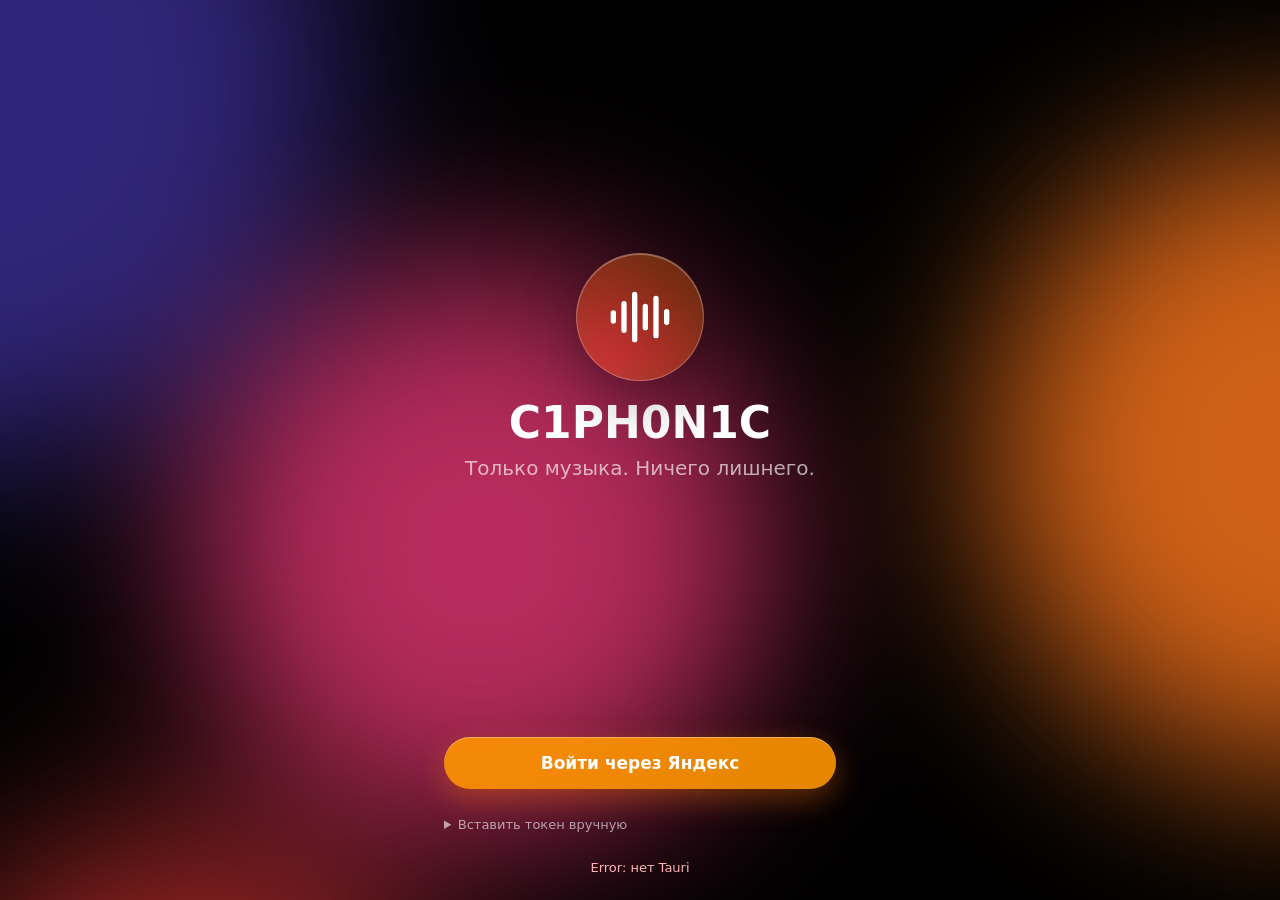
==== commit f435e2a7: "feat: rename to C1PH0N1C, new logo, Unbounded, slide site - the app is C1PH0N1C now (window, login, " ====
--- a/ui/index.html
+++ b/ui/index.html
@@ -3,7 +3,7 @@
 <head>
   <meta charset="utf-8" />
   <meta name="viewport" content="width=device-width, initial-scale=1" />
-  <title>Волна</title>
+  <title>C1PH0N1C</title>
   <link rel="stylesheet" href="css/app.css" />
 </head>
 <body>
@@ -14,9 +14,14 @@
   <script src="js/nowplaying.js"></script>
   <script src="js/wave.js"></script>
   <script src="js/library.js"></script>
+  <script src="js/artist.js"></script>
   <script src="js/feed.js"></script>
   <script src="js/wavesettings.js"></script>
+  <script src="js/extras.js"></script>
+  <script src="js/devices.js"></script>
   <script src="js/search.js"></script>
+  <script src="js/equalizer.js"></script>
+  <script src="js/vocals.js"></script>
   <script src="js/app.js"></script>
 </body>
 </html>
--- a/ui/css/app.css
+++ b/ui/css/app.css
@@ -1,8 +1,8 @@
-/* Волна: terminal look, one acid accent (or the cover's colour), Dela Gothic One for display. */
+/* C1PH0N1C: terminal look, one acid accent (or the cover's colour), Unbounded ExtraBold for display. */
 
 @font-face {
-  font-family: "Dela Gothic One";
-  src: url("../fonts/DelaGothicOne-Regular.ttf") format("truetype");
+  font-family: "Unbounded";
+  src: url("../fonts/Unbounded-ExtraBold.ttf") format("truetype");
   font-display: block;
 }
 
@@ -25,7 +25,7 @@
   --line: rgba(255, 255, 255, 0.08);
   --mono: ui-monospace, "Cascadia Mono", "Cascadia Code", Consolas, monospace;
   --sans: "Segoe UI Variable Text", "Segoe UI", system-ui, sans-serif;
-  --display: "Dela Gothic One", var(--sans);
+  --display: "Unbounded", var(--sans);
   --sheet-radius: 28px;
   transition: --acid 0.6s ease-in-out;
   color-scheme: dark;
@@ -544,11 +544,10 @@
 .wave-scroll::-webkit-scrollbar { display: none; }
 .wave-hero { position: relative; height: 100%; display: flex; flex-direction: column; align-items: center; }
 .scrim, .wave-scrim { transition: opacity 0.2s linear; }
+/* In the flow under the controls, like the iOS hero's last row; the dock sits below it. */
 .scroll-hint {
-  position: absolute;
-  bottom: 94px;
-  left: 50%;
-  transform: translateX(-50%);
+  flex: none;
+  margin: 6px 0 100px;
   display: grid;
   justify-items: center;
   gap: 1px;
@@ -682,6 +681,9 @@
 .island {
   position: absolute;
   top: 17px;
+  left: 50%;
+  transform: translateX(-50%);
+  z-index: 3;
   height: 34px;
   padding: 0 18px;
   border-radius: 999px;
@@ -717,7 +719,8 @@
   align-items: center;
   justify-content: center;
   gap: 14px;
-  padding: 92px 0 150px;
+  padding: 84px 0 0;
+  min-height: 0;
   z-index: 2;
 }
 .wave-center > * { flex: none; }
@@ -896,12 +899,12 @@
   inset: 0;
   margin: 0;
   font: 700 calc(min(640px, 100vw) / 46 / 0.6) / 1.2 var(--mono);
-  color: rgba(255, 255, 255, 0.2);
+  color: rgba(255, 255, 255, 0.11);
   white-space: pre;
   overflow: hidden;
   transition: color 0.4s ease;
 }
-.np.lyrics-on .ascii-art { color: rgba(255, 255, 255, 0.08); }
+.np.lyrics-on .ascii-art { color: rgba(255, 255, 255, 0.05); }
 .np-fade { position: absolute; inset: 0; background: linear-gradient(transparent 50%, rgba(5, 5, 6, 0.9)); }
 .np-scroll { position: absolute; inset: 0; overflow-y: auto; overflow-x: hidden; }
 .np-page {
@@ -1047,8 +1050,7 @@
 .np-action .icon { width: 21px; height: 21px; }
 .np-action.active { color: var(--acid); }
 .np-action:active { transform: scale(0.92); }
-.np-volume { display: none; align-items: center; gap: 12px; padding: 0 6px; color: rgba(255, 255, 255, 0.6); }
-.np-volume.on { display: flex; animation: drop-in var(--spring-ms) var(--spring); }
+.vol.np-vol { margin: 4px 6px 0; }
 @keyframes drop-in { from { opacity: 0; transform: translateY(-8px); } }
 .volume { flex: 1; accent-color: var(--acid); height: 34px; }
 .np-more-hint { position: absolute; bottom: 0; left: 50%; transform: translateX(-50%); color: rgba(255, 255, 255, 0.35); }
@@ -1210,6 +1212,305 @@
 .search-empty { display: grid; justify-items: center; gap: 10px; padding: 80px 0; color: var(--dim); font: 15px var(--sans); }
 .search-empty .icon { width: 44px; height: 44px; opacity: 0.6; }
 
+/* ---------- volume in the mini player ---------- */
+.mini-volume-box { display: flex; align-items: center; gap: 6px; color: rgba(255, 255, 255, 0.6); }
+.mini-volume-box .icon { width: 15px; height: 15px; }
+.mini-volume { width: 78px; accent-color: var(--acid); cursor: pointer; }
+
+/* ---------- clip badge on the cover ---------- */
+.clip-badge {
+  position: absolute;
+  left: 50%;
+  bottom: -14px;
+  transform: translateX(-50%);
+  z-index: 3;
+  height: 30px;
+  padding: 0 12px;
+  border-radius: 999px;
+  display: inline-flex;
+  align-items: center;
+  gap: 6px;
+  font: 700 12px var(--mono);
+  color: var(--ink);
+  background: var(--acid);
+  box-shadow: 0 6px 20px rgba(0, 0, 0, 0.5);
+  transition: transform var(--snappy-ms) var(--snappy);
+}
+.clip-badge .icon { width: 15px; height: 15px; }
+.clip-badge:active { transform: translateX(-50%) scale(0.94); }
+.np-deck .clip-badge { left: auto; right: 14px; bottom: 14px; transform: none; }
+.np-deck .clip-badge:active { transform: scale(0.94); }
+
+/* ---------- artist page ---------- */
+.artist-hero { position: relative; height: 380px; overflow: hidden; }
+.ah-pager, .ah-photo, .ah-blank { position: absolute; inset: 0; width: 100%; height: 100%; }
+.ah-photo { object-fit: cover; }
+.ah-blank { background: radial-gradient(circle at 30% 30%, rgba(var(--acid-rgb), 0.25), transparent 60%), #111; }
+.ah-scrim { position: absolute; inset: 0; background: linear-gradient(rgba(5, 5, 6, 0.1) 30%, rgba(5, 5, 6, 0.92)); pointer-events: none; }
+.ah-prev, .ah-next {
+  position: absolute;
+  top: 40%;
+  width: 36px;
+  height: 36px;
+  border-radius: 50%;
+  display: grid;
+  place-items: center;
+  background: rgba(0, 0, 0, 0.45);
+  z-index: 2;
+  opacity: 0;
+  transition: opacity 0.2s ease;
+}
+.ah-prev { left: 12px; }
+.ah-next { right: 12px; }
+.ah-next .icon { transform: rotate(180deg); }
+.artist-hero:hover .ah-prev, .artist-hero:hover .ah-next { opacity: 1; }
+.ah-dots { position: absolute; top: 14px; left: 50%; transform: translateX(-50%); display: flex; gap: 5px; z-index: 2; }
+.ah-dots span { width: 6px; height: 6px; border-radius: 50%; background: rgba(255, 255, 255, 0.35); }
+.ah-dots span.on { background: #fff; }
+.ah-content { position: absolute; left: 0; right: 0; bottom: 0; max-width: 820px; margin: 0 auto; padding: 20px 28px; display: grid; gap: 12px; }
+.ah-stats { display: flex; gap: 14px; font: 500 12px var(--mono); color: rgba(255, 255, 255, 0.8); }
+.ah-stats span { display: inline-flex; align-items: center; gap: 6px; }
+.ah-stats .icon { width: 14px; height: 14px; }
+.ah-name-row { display: flex; align-items: flex-end; justify-content: space-between; gap: 10px; }
+.ah-name { font: 38px var(--display); line-height: 1.05; overflow-wrap: anywhere; text-shadow: 0 2px 20px rgba(0, 0, 0, 0.5); }
+.subscribe {
+  flex: none;
+  height: 34px;
+  padding: 0 12px;
+  border-radius: 999px;
+  display: inline-flex;
+  align-items: center;
+  gap: 6px;
+  font: 700 11px var(--mono);
+  background: rgba(0, 0, 0, 0.5);
+  border: 1px solid rgba(255, 255, 255, 0.4);
+  transition: transform var(--bouncy-ms) var(--bouncy), color 0.2s ease, border-color 0.2s ease;
+}
+.subscribe .icon { width: 14px; height: 14px; }
+.subscribe.on { color: var(--acid); border-color: var(--acid); }
+.subscribe:active { transform: scale(0.93); }
+.ah-content .t-actions { margin: 0; }
+.artist-page .artist-body { padding-top: 8px !important; }
+.bio-text {
+  font: 15px/1.55 var(--sans);
+  color: rgba(255, 255, 255, 0.85);
+  white-space: pre-line;
+  overflow: hidden;
+  display: -webkit-box;
+  -webkit-box-orient: vertical;
+  user-select: text;
+}
+.bio-text.open { display: block; }
+.bio .link-acid { margin-top: 8px; }
+.concert { display: flex; gap: 14px; padding: 10px 4px; border-bottom: 1px solid var(--line); }
+.concert-date { width: 52px; flex: none; text-align: center; }
+.concert-day { font: 22px var(--display); }
+.concert-month { font: 700 11px var(--mono); color: var(--acid); }
+.concert-text { display: grid; gap: 3px; justify-items: start; }
+.concert-city { font: 600 16px var(--sans); }
+.concert-place { font: 12px var(--mono); color: rgba(255, 255, 255, 0.55); }
+.profile-row > span { flex: 1; }
+.profile-row .icon:last-child { width: 13px; height: 13px; color: rgba(255, 255, 255, 0.4); }
+
+/* ---------- «Без вспышек» ---------- */
+/* No pulsing, breathing or nudging decorations; spring motion of panels stays (it's not a flash). */
+.calm .login-icon .icon,
+.calm .scroll-hint .icon,
+.calm .spinning { animation: none; }
+.calm .deck-cover { transition-duration: 0.6s; }
+
+/* ---------- dialogs ---------- */
+.alert-buttons { display: flex; border-top: 1px solid rgba(255, 255, 255, 0.12); margin: 0 -18px; }
+.alert-buttons .alert-ok { border-top: 0; flex: 1; }
+.alert-buttons .alert-ok + .alert-ok { border-left: 1px solid rgba(255, 255, 255, 0.12); }
+.alert-ok.cancel { color: #fff; font-weight: 500; }
+.alert-ok.destructive { color: var(--bad); }
+.dialog-input {
+  width: 100%;
+  height: 36px;
+  margin: 4px 0 14px;
+  padding: 0 10px;
+  border-radius: 8px;
+  border: 1px solid rgba(255, 255, 255, 0.15);
+  background: rgba(0, 0, 0, 0.35);
+  outline: none;
+  user-select: text;
+}
+.dialog-input:focus { border-color: var(--acid); }
+
+/* ---------- history, about, playlists ---------- */
+.recent-card { width: 120px; flex: none; display: grid; gap: 6px; text-align: left; scroll-snap-align: start; transition: transform var(--snappy-ms) var(--snappy); }
+.recent-card:active { transform: scale(0.96); }
+.recent-card .cover { width: 120px; }
+.recent-wave { width: 120px; aspect-ratio: 1; border-radius: 3px; display: grid; place-items: center; background: rgba(var(--acid-rgb), 0.15); color: var(--acid); }
+.recent-wave .icon { width: 36px; height: 36px; }
+.history-context { display: block; width: 100%; text-align: left; font: 700 11px var(--mono); color: rgba(255, 255, 255, 0.55); padding: 10px 6px 4px; white-space: nowrap; overflow: hidden; text-overflow: ellipsis; }
+.history-context:hover { color: #fff; }
+.history-row {
+  width: 100%;
+  margin-top: 30px;
+  height: 52px;
+  padding: 0 16px;
+  display: flex;
+  align-items: center;
+  gap: 10px;
+  border-radius: 6px;
+  border: 1px dashed rgba(255, 255, 255, 0.15);
+  font: 700 14px var(--mono);
+  text-align: left;
+}
+.history-row .history-more { margin-left: auto; color: rgba(255, 255, 255, 0.5); }
+.history-row:hover { border-color: rgba(255, 255, 255, 0.35); }
+.pl-new-cover {
+  position: absolute;
+  inset: 0;
+  border-radius: 4px;
+  display: grid;
+  place-items: center;
+  background: var(--ink);
+  color: var(--acid);
+  border: 1.5px dashed rgba(var(--acid-rgb), 0.6);
+}
+.pl-new-cover .icon { width: 34px; height: 34px; }
+.chip-row { display: flex; gap: 8px; margin: 4px 0 12px; flex-wrap: wrap; }
+.action-chip {
+  height: 34px;
+  padding: 0 12px;
+  border-radius: 999px;
+  display: inline-flex;
+  align-items: center;
+  gap: 6px;
+  font: 700 12px var(--mono);
+  background: rgba(255, 255, 255, 0.06);
+  border: 1px solid rgba(255, 255, 255, 0.18);
+  transition: transform var(--snappy-ms) var(--snappy);
+}
+.action-chip .icon { width: 14px; height: 14px; }
+.action-chip:active { transform: scale(0.95); }
+.about-head { display: flex; align-items: flex-end; gap: 14px; margin: 8px 0; }
+.about-cover { width: 96px; }
+.about-title { font: 22px var(--display); line-height: 1.15; }
+.about-artist { font: 13px var(--mono); color: rgba(255, 255, 255, 0.6); margin-top: 6px; }
+.about-row { padding: 8px 4px; border-bottom: 1px solid var(--line); display: grid; gap: 4px; }
+.about-label { font: 700 11px var(--mono); color: var(--acid); }
+.about-value { font: 15px var(--sans); user-select: text; }
+.about-link { display: block; width: 100%; text-align: left; }
+.new-row .new-plus { width: 44px; aspect-ratio: 1; border-radius: 3px; display: grid; place-items: center; border: 1px dashed rgba(var(--acid-rgb), 0.6); color: var(--acid); }
+.playlist-row:disabled { opacity: 0.6; }
+
+.card-preview { display: grid; place-items: center; min-height: 300px; margin: 6px 0 18px; }
+.card-preview img { width: min(100%, 420px); border-radius: 6px; box-shadow: 0 20px 60px rgba(0, 0, 0, 0.6); }
+
+/* ---------- devices (Ynison) ---------- */
+.capsule-device {
+  height: 34px;
+  padding: 0 12px;
+  border-radius: 999px;
+  display: inline-flex;
+  align-items: center;
+  gap: 7px;
+  max-width: 100%;
+  font: 700 12px var(--mono);
+  background: rgba(0, 0, 0, 0.6);
+  border: 1px solid rgba(255, 255, 255, 0.3);
+  white-space: nowrap;
+  overflow: hidden;
+  text-overflow: ellipsis;
+}
+.capsule-device .icon { width: 15px; height: 15px; flex: none; }
+.dev-now { display: grid; gap: 14px; padding: 6px 0; }
+.dev-top { display: flex; align-items: center; gap: 14px; }
+.dev-cover { width: 72px; }
+.dev-where { font: 700 11px var(--mono); color: var(--acid); }
+.dev-title { font: 700 17px var(--sans); margin-top: 4px; }
+.dev-bar { position: relative; height: 2px; }
+.dev-track, .dev-fill { position: absolute; inset: 0; }
+.dev-track { background: rgba(255, 255, 255, 0.15); }
+.dev-fill { background: var(--acid); transform-origin: left; transform: scaleX(0); transition: transform 1s linear; }
+.dev-times { display: flex; justify-content: space-between; font: 11px var(--mono); color: rgba(255, 255, 255, 0.5); margin-top: -8px; }
+.dev-controls { display: flex; justify-content: center; align-items: center; gap: 28px; }
+.dev-btn { width: 44px; height: 44px; display: grid; place-items: center; border-radius: 50%; transition: transform var(--snappy-ms) var(--snappy); }
+.dev-btn.ring-small { width: 54px; height: 54px; border: 1px solid rgba(255, 255, 255, 0.3); }
+.dev-btn:active { transform: scale(0.9); }
+.dev-take { flex: none; width: 100%; }
+.dev-row { display: flex; align-items: center; gap: 12px; padding: 10px 4px; border-bottom: 1px solid var(--line); }
+.dev-row .icon { width: 22px; height: 22px; color: rgba(255, 255, 255, 0.7); flex: none; }
+.dev-row.active .icon { color: var(--acid); }
+.dev-name { font: 600 16px var(--sans); }
+.dev-state { font: 11px var(--mono); color: rgba(255, 255, 255, 0.5); margin-top: 2px; }
+.dev-note { font: 12px var(--sans); color: rgba(255, 255, 255, 0.45); margin-top: 22px; line-height: 1.5; }
+
+/* ---------- idle mode ---------- */
+.idle {
+  position: fixed;
+  inset: 0;
+  z-index: 85;
+  background: #000;
+  opacity: 0;
+  transform: scale(1.03);
+  transition: opacity 0.4s ease, transform var(--soft-ms) var(--soft);
+}
+.idle.on { opacity: 1; transform: none; }
+.idle-center {
+  position: absolute;
+  inset: 0 28px 160px;
+  display: flex;
+  flex-direction: column;
+  align-items: center;
+  justify-content: center;
+  gap: 14px;
+  text-align: center;
+  pointer-events: none;
+}
+.idle-scrim {
+  position: absolute;
+  inset: 0;
+  pointer-events: none;
+  background:
+    radial-gradient(ellipse 560px 260px at 50% calc(50% - 80px), rgba(0, 0, 0, 0.82), rgba(0, 0, 0, 0.55) 45%, rgba(0, 0, 0, 0) 75%),
+    linear-gradient(rgba(0, 0, 0, 0) 68%, rgba(0, 0, 0, 0.88));
+}
+.idle-artist {
+  font: 44px var(--display);
+  line-height: 1.05;
+  text-shadow: 0 0 6px #000, 0 0 18px #000, 0 0 36px rgba(0, 0, 0, 0.9);
+  max-width: 90%;
+  overflow-wrap: anywhere;
+}
+.idle-title { font: 500 15px var(--mono); color: rgba(255, 255, 255, 0.85); text-shadow: 0 0 6px #000, 0 0 14px #000; }
+.idle-controls {
+  display: flex;
+  gap: 30px;
+  margin-top: 10px;
+  padding: 4px 18px;
+  border-radius: 999px;
+  background: rgba(0, 0, 0, 0.6);
+  backdrop-filter: blur(16px);
+  border: 1px solid rgba(255, 255, 255, 0.1);
+  pointer-events: auto;
+}
+.idle-time, .idle-date { text-shadow: 0 0 8px #000, 0 0 24px #000; }
+.idle-btn { width: 54px; height: 54px; display: grid; place-items: center; color: rgba(255, 255, 255, 0.85); transition: transform var(--snappy-ms) var(--snappy); }
+.idle-btn:active { transform: scale(0.88); }
+.idle-clock { position: absolute; left: 0; right: 0; bottom: 18px; display: grid; justify-items: center; gap: 4px; pointer-events: none; }
+.idle-time { font: 54px var(--display); font-variant-numeric: tabular-nums; }
+.idle-date { font: 500 12px var(--mono); color: rgba(255, 255, 255, 0.65); }
+.idle-close {
+  position: absolute;
+  top: 14px;
+  right: 16px;
+  width: 44px;
+  height: 44px;
+  border-radius: 50%;
+  display: grid;
+  place-items: center;
+  opacity: 0;
+  pointer-events: none;
+  transition: opacity 0.3s ease;
+}
+.idle-close.on { opacity: 1; pointer-events: auto; }
+.idle-close .icon { width: 16px; height: 16px; }
+
 /* ---------- Wave settings ---------- */
 .ws-sheet .sheet-body { overflow: hidden; }
 .ws { position: relative; height: 100%; }
@@ -1404,3 +1705,95 @@
   user-select: text;
 }
 .login-error { min-height: 1.2em; font: 13px var(--sans); color: #ffb4b4; text-align: center; }
+
+/* ---------- volume (hover + wheel, drag, click to mute) ---------- */
+.vol { display: flex; align-items: center; gap: 8px; color: rgba(255, 255, 255, 0.75); user-select: none; }
+.vol-icon { width: 26px; height: 26px; display: grid; place-items: center; flex: none; color: inherit; }
+.vol-icon .icon { width: 16px; height: 16px; }
+.vol-bar { position: relative; flex: 1; min-width: 60px; height: 18px; cursor: pointer; touch-action: none; }
+.vol-track, .vol-fill { position: absolute; left: 0; top: 50%; height: 3px; margin-top: -1.5px; border-radius: 2px; }
+.vol-track { right: 0; background: rgba(255, 255, 255, 0.18); }
+.vol-fill { background: var(--acid); transition: width 0.08s linear; }
+.vol:hover .vol-track, .vol:hover .vol-fill { height: 5px; margin-top: -2.5px; }
+.vol-value { font: 500 11px var(--mono); min-width: 22px; text-align: right; color: rgba(255, 255, 255, 0.55); font-variant-numeric: tabular-nums; }
+.vol.muted .vol-icon { color: rgba(255, 255, 255, 0.4); }
+.vol.mini-vol .vol-bar { min-width: 0; width: 72px; flex: none; }
+.vol.mini-vol .vol-value { display: none; }
+.vol.wave-vol { height: 40px; padding: 0 12px 0 8px; border-radius: 999px; }
+.vol.wave-vol .vol-bar { flex: none; width: 90px; }
+.vol.idle-volume {
+  pointer-events: auto;
+  width: 240px;
+  padding: 4px 14px 4px 8px;
+  border-radius: 999px;
+  background: rgba(0, 0, 0, 0.6);
+  backdrop-filter: blur(16px);
+  border: 1px solid rgba(255, 255, 255, 0.1);
+}
+
+/* Idle mode: text sits on its own dark glass, whatever the background does. */
+.idle-card, .idle-clock-card {
+  display: grid;
+  justify-items: center;
+  gap: 8px;
+  padding: 16px 28px 18px;
+  border-radius: 22px;
+  background: rgba(0, 0, 0, 0.62);
+  backdrop-filter: blur(22px) saturate(1.2);
+  border: 1px solid rgba(255, 255, 255, 0.08);
+  max-width: min(720px, 90vw);
+}
+.idle-clock-card { gap: 2px; padding: 8px 26px 10px; }
+.idle-card .idle-artist { max-width: 100%; }
+.idle-title { color: rgba(255, 255, 255, 0.92); }
+.idle-date { color: rgba(255, 255, 255, 0.8); }
+
+/* The search field shows focus with its own glow, not a box. */
+.search-input:focus-visible { outline: none; }
+/* One volume on the Wave screen: the toolbar copy steps aside while the mini player shows. */
+body:has(.dock.with-mini) .wave-vol { display: none; }
+
+/* ---------- equalizer ---------- */
+.eq-presets { display: flex; flex-wrap: wrap; gap: 8px; }
+.eq-preset {
+  padding: 8px 14px;
+  border-radius: 999px;
+  border: 1px solid rgba(255, 255, 255, 0.14);
+  font: 600 13px var(--sans);
+  color: rgba(255, 255, 255, 0.8);
+  transition: background 0.15s ease, color 0.15s ease, transform var(--snappy-ms) var(--snappy);
+}
+.eq-preset:hover { background: rgba(255, 255, 255, 0.06); }
+.eq-preset:active { transform: scale(0.96); }
+.eq-preset.on { background: var(--acid); border-color: var(--acid); color: #000; }
+.eq-sliders { display: grid; grid-template-columns: repeat(10, minmax(0, 1fr)); gap: 4px; margin-top: 6px; }
+.eq-band { display: grid; justify-items: center; gap: 8px; }
+.eq-slot { height: 190px; display: grid; place-items: center; }
+.eq-range {
+  writing-mode: vertical-lr;
+  direction: rtl;
+  height: 180px;
+  width: 22px;
+  accent-color: var(--acid);
+  cursor: pointer;
+}
+.eq-value { font: 600 11px var(--mono); color: var(--acid); font-variant-numeric: tabular-nums; min-height: 14px; }
+.eq-label { font: 500 11px var(--mono); color: rgba(255, 255, 255, 0.55); }
+.eq-hint { margin-top: 18px; font: 11px var(--mono); color: rgba(255, 255, 255, 0.4); }
+
+/* ---------- «голос» ---------- */
+.vocal { display: none; margin: 10px 6px 0; }
+.vocal.on { display: grid; gap: 6px; animation: drop-in var(--spring-ms) var(--spring); }
+.vocal-row { display: flex; align-items: center; gap: 12px; color: rgba(255, 255, 255, 0.7); }
+.vocal-icon .icon { width: 15px; height: 15px; }
+.vocal-icon.off { opacity: 0.45; }
+.vocal-range { flex: 1; accent-color: var(--acid); cursor: pointer; }
+.vocal-line { display: flex; justify-content: space-between; gap: 12px; font: 500 11px var(--mono); color: rgba(var(--acid-rgb), 0.85); }
+.vocal-status.failed { color: #ff7373; }
+.vocal-speed { font: 10px var(--mono); color: rgba(255, 255, 255, 0.4); min-height: 12px; }
+
+/* ---------- speed and hall ---------- */
+.fx-row { display: flex; align-items: center; gap: 12px; margin-top: 14px; }
+.fx-label { width: 72px; font: 500 12px var(--mono); color: rgba(255, 255, 255, 0.6); }
+.fx-range { flex: 1; accent-color: var(--acid); cursor: pointer; }
+.fx-value { width: 46px; text-align: right; font: 600 12px var(--mono); color: var(--acid); font-variant-numeric: tabular-nums; }
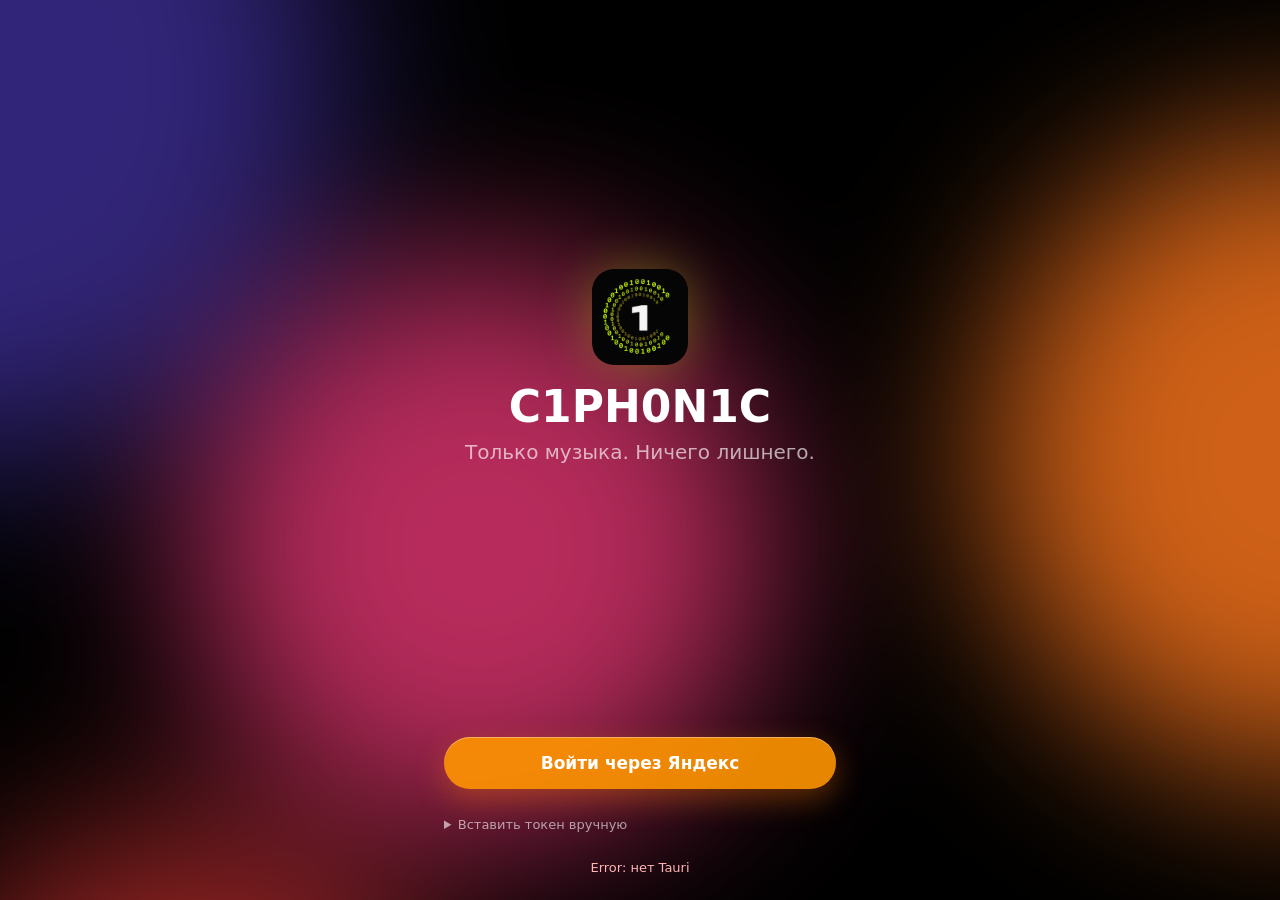
==== commit ac5abd46: "feat: tray, close to tray, single instance, self-update from GitHub - tray icon: click shows the win" ====
--- a/ui/index.html
+++ b/ui/index.html
@@ -22,6 +22,7 @@
   <script src="js/search.js"></script>
   <script src="js/equalizer.js"></script>
   <script src="js/vocals.js"></script>
+  <script src="js/update.js"></script>
   <script src="js/app.js"></script>
 </body>
 </html>
--- a/ui/css/app.css
+++ b/ui/css/app.css
@@ -1797,3 +1797,37 @@
 .fx-label { width: 72px; font: 500 12px var(--mono); color: rgba(255, 255, 255, 0.6); }
 .fx-range { flex: 1; accent-color: var(--acid); cursor: pointer; }
 .fx-value { width: 46px; text-align: right; font: 600 12px var(--mono); color: var(--acid); font-variant-numeric: tabular-nums; }
+
+/* ---------- update line ---------- */
+.update-bar {
+  position: fixed;
+  top: 12px;
+  left: 50%;
+  z-index: 95;
+  display: flex;
+  align-items: center;
+  gap: 12px;
+  max-width: calc(100vw - 32px);
+  padding: 8px 10px 8px 16px;
+  border-radius: 999px;
+  background: rgba(5, 5, 6, 0.88);
+  backdrop-filter: blur(18px);
+  box-shadow: inset 0 0 0 1px rgba(var(--acid-rgb), 0.45), 0 10px 40px rgba(0, 0, 0, 0.5);
+  font: 500 12px var(--mono);
+  transform: translate(-50%, -140%);
+  transition: transform var(--spring-ms) var(--spring);
+}
+.update-bar.on { transform: translate(-50%, 0); }
+.update-text { color: rgba(255, 255, 255, 0.85); white-space: nowrap; overflow: hidden; text-overflow: ellipsis; }
+.update-go { padding: 6px 14px; border-radius: 999px; background: var(--acid); color: #000; font: 700 12px var(--sans); }
+.update-go:disabled { opacity: 0.5; }
+.update-link { color: rgba(255, 255, 255, 0.6); font: 500 12px var(--mono); white-space: nowrap; }
+.update-link:hover { color: #fff; }
+.whats-new { margin: 6px 0 0; padding: 0 0 0 4px; list-style: none; display: grid; gap: 10px; }
+.whats-new li { position: relative; padding-left: 20px; font-size: 15px; line-height: 1.5; color: rgba(255, 255, 255, 0.86); }
+.whats-new li::before { content: ">"; position: absolute; left: 0; font: 600 13px/1.7 var(--mono); color: var(--acid); }
+.whats-new-empty { font: 12px var(--mono); color: rgba(255, 255, 255, 0.5); }
+.logout.quit { margin-top: 8px; color: rgba(255, 255, 255, 0.55); }
+@media (max-width: 640px) { .update-link { display: none; } }
+
+.login-logo { width: 96px; height: 96px; border-radius: 22px; box-shadow: 0 0 50px rgba(var(--acid-rgb), 0.3); }
